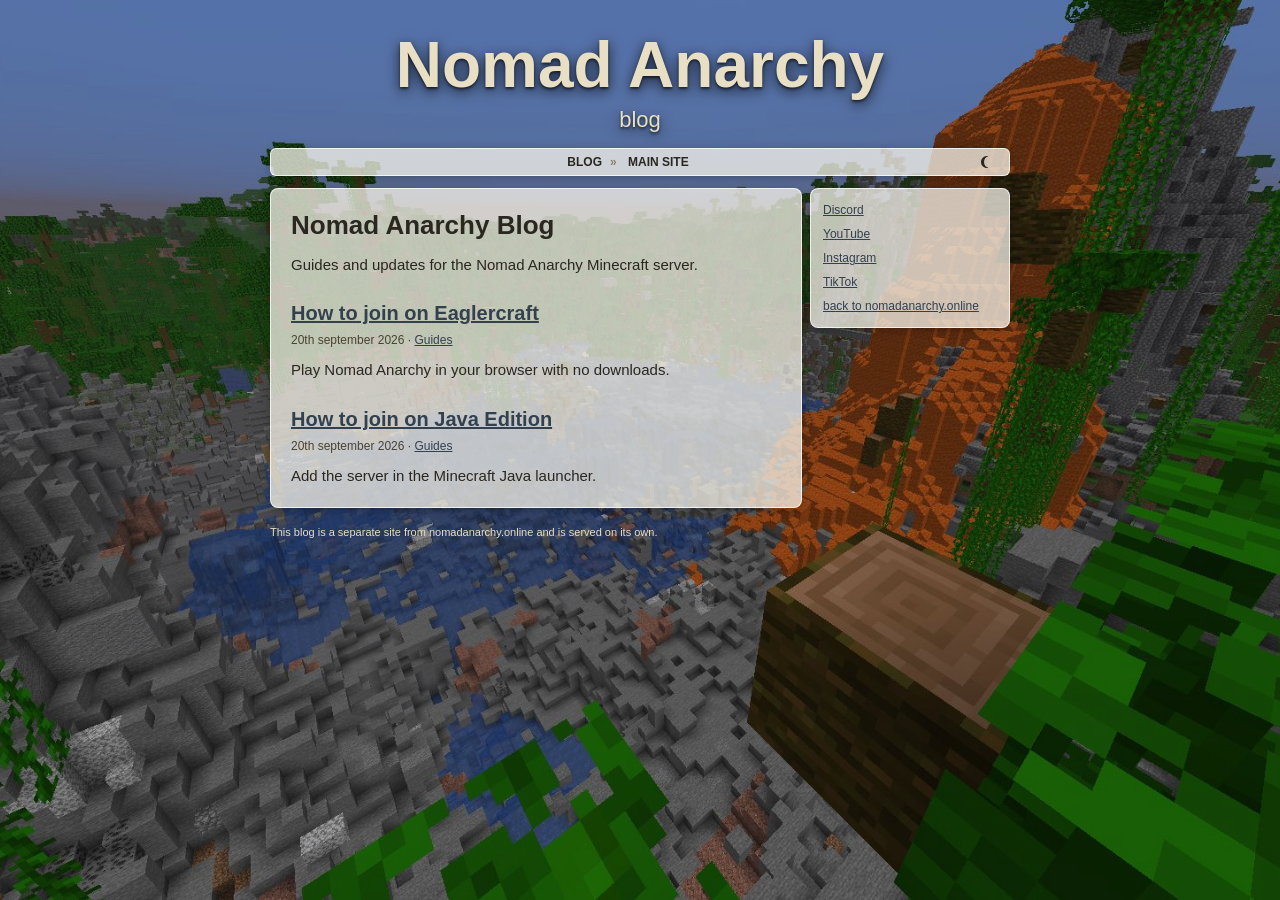
==== index.html @ f5093957 "blog" ====
<!DOCTYPE html>
<html lang="en">
<head>
    <meta charset="utf-8">
    <meta name="viewport" content="width=device-width, initial-scale=1">
    <title>Nomad Anarchy Blog</title>
    <meta name="description" content="Guides for playing on the Nomad Anarchy Minecraft server, including how to join on Eaglercraft and on Java Edition.">
    <link rel="canonical" href="https://blog.nomadanarchy.online/">
    <meta property="og:type" content="website">
    <meta property="og:site_name" content="Nomad Anarchy Blog">
    <meta property="og:title" content="Nomad Anarchy Blog">
    <meta property="og:description" content="Guides for playing on the Nomad Anarchy Minecraft server, including how to join on Eaglercraft and on Java Edition.">
    <meta property="og:url" content="https://blog.nomadanarchy.online/">
    <meta property="og:locale" content="en_US">
    <meta property="og:image" content="https://nomadanarchy.online/logo.png">
    <meta property="og:image:width" content="256">
    <meta property="og:image:height" content="256">
    <meta property="og:image:alt" content="Nomad Anarchy logo">
    <meta name="twitter:card" content="summary">
    <meta name="twitter:title" content="Nomad Anarchy Blog">
    <meta name="twitter:description" content="Guides for playing on the Nomad Anarchy Minecraft server, including how to join on Eaglercraft and on Java Edition.">
    <meta name="twitter:image" content="https://nomadanarchy.online/logo.png">
    <meta name="twitter:image:alt" content="Nomad Anarchy logo">
    <meta name="theme-color" content="#f4f0e4">
    <link rel="icon" href="https://nomadanarchy.online/logo.png" type="image/png">
    <link rel="apple-touch-icon" href="https://nomadanarchy.online/logo.png">
    <script>
    (function () {
        var theme = 'light';
        try {
            var saved = localStorage.getItem('theme');
            if (saved === 'light' || saved === 'dark') theme = saved;
        } catch (e) {}
        document.documentElement.setAttribute('data-theme', theme);
        document.querySelector('meta[name="theme-color"]').setAttribute('content', theme === 'dark' ? '#1a1a1a' : '#f4f0e4');
    })();
    </script>
    <link rel="stylesheet" href="./style.css">
    <script src="./script.js" defer></script>
    <script type="application/ld+json">
    {
      "@context": "https://schema.org",
      "@type": "Blog",
      "@id": "https://blog.nomadanarchy.online/#blog",
      "name": "Nomad Anarchy Blog",
      "url": "https://blog.nomadanarchy.online/",
      "publisher": {
        "@type": "Organization",
        "name": "Nomad Anarchy"
      }
    }
    </script>
</head>
<body>
<a class="skip" href="#main">skip to content</a>
<div class="wrap">
    <header>
        <div class="site-title"><a href="https://nomadanarchy.online" translate="no">Nomad Anarchy</a></div>
        <p class="site-subtitle">blog</p>
        <nav class="nav" aria-label="main">
            <a href="./" aria-current="page">blog</a><span class="nav-sep" aria-hidden="true">&raquo;</span>
            <a href="https://nomadanarchy.online">main site</a>
            <button id="theme-btn" class="theme-btn" type="button" aria-label="switch to dark mode" title="switch to dark mode">
                <svg width="16" height="16" viewBox="0 0 16 16" fill="currentColor" aria-hidden="true" focusable="false"><path d="M7.5 2.2A6 6 0 1 0 7.5 13.8A6 6 0 0 1 7.5 2.2z"/></svg>
            </button>
        </nav>
    </header>
    <div class="layout">
        <div class="content-column">
            <main id="main" class="panel" tabindex="-1">
                <h1><span translate="no">Nomad Anarchy</span> Blog</h1>
                <p>Guides and updates for the <span translate="no">Nomad Anarchy</span> Minecraft server.</p>
                <ul class="post-list">
                    <li>
                        <h2><a href="./posts/how-to-join-eaglercraft/">How to join on Eaglercraft</a></h2>
                        <p class="post-meta"><time datetime="2026-09-20">20th september 2026</time> · <a href="./category/guides/">Guides</a></p>
                        <p>Play <span translate="no">Nomad Anarchy</span> in your browser with no downloads.</p>
                    </li>
                    <li>
                        <h2><a href="./posts/how-to-join-java-edition/">How to join on Java Edition</a></h2>
                        <p class="post-meta"><time datetime="2026-09-20">20th september 2026</time> · <a href="./category/guides/">Guides</a></p>
                        <p>Add the server in the Minecraft Java launcher.</p>
                    </li>
                </ul>
            </main>
        </div>
        <aside class="panel sidebar" aria-label="Nomad Anarchy links">
            <ul>
                <li><a href="https://discord.com/invite/gK5yRMT3C">Discord</a></li>
                <li><a href="https://www.youtube.com/@NomadAnarchy">YouTube</a></li>
                <li><a href="https://www.instagram.com/nomadanarchy/">Instagram</a></li>
                <li><a href="https://www.tiktok.com/@nomadanarchy">TikTok</a></li>
                <li><a href="https://nomadanarchy.online">back to nomadanarchy.online</a></li>
            </ul>
        </aside>
    </div>
    <footer>This blog is a separate site from nomadanarchy.online and is served on its own.</footer>
</div>
</body>
</html>
---- style.css ----
/* Nomad Anarchy Blog. Each theme has its own background image. Light is the default. */
* { box-sizing: border-box; }

html {
    min-height: 100%;
    background-color: #4c6353;
    color-scheme: light;
    scrollbar-width: thin;
    scrollbar-color: #b0a890 #e4e0d0;
}

/* Paths are relative to this stylesheet, not the current page. */
html::before {
    content: "";
    position: fixed;
    inset: 0;
    z-index: -2;
    background: url('./bg-light.jpg') center center / cover no-repeat;
}
html[data-theme="dark"]::before { background-image: url('./bg-dark.jpg'); }

body::before {
    content: "";
    position: fixed;
    inset: 0;
    z-index: -1;
    background: rgba(0,0,0,0.30);
}
html[data-theme="dark"] body::before { background: rgba(0,0,0,0.20); }

body {
    margin: 0;
    font-family: Arial, Helvetica, sans-serif;
    font-size: 15px;
    line-height: 1.5;
    color: #2a2620;
}

a { color: #33404e; text-decoration: underline; }
a:visited { color: #4a3a2c; }
a:hover { color: #1a2028; }
a:focus-visible, button:focus-visible {
    outline: 2px solid #33404e;
    outline-offset: 2px;
}

.wrap {
    width: 100%;
    max-width: 760px;
    margin: 0 auto;
    padding: 30px 10px 20px;
}

.site-title {
    margin: 0;
    text-align: center;
    font-size: 64px;
    line-height: 1.1;
    font-weight: 900;
    color: #e8dfc4;
    text-shadow: 0 2px 3px rgba(0,0,0,0.6), 0 4px 14px rgba(0,0,0,0.7);
}
.site-title a, .site-title a:visited { color: inherit; text-decoration: none; }
.site-subtitle {
    margin: 3px 0 12px;
    text-align: center;
    font-size: 22px;
    color: #e8dfc4;
    text-shadow: 0 2px 3px rgba(0,0,0,0.6), 0 4px 14px rgba(0,0,0,0.7);
}

.nav {
    position: relative;
    margin: 0 0 12px;
    padding: 4px 36px 4px 12px;
    background: rgba(250,247,238,0.74);
    border: 1px solid rgba(255,255,255,0.75);
    border-radius: 6px;
    box-shadow: 0 2px 10px rgba(0,0,0,0.25);
    text-align: center;
    font-size: 12px;
    font-weight: bold;
}
.nav a, .nav a:visited {
    margin: 0 6px;
    color: #2a2620;
    text-transform: uppercase;
    text-decoration: none;
}
.nav a:hover { color: #000; text-decoration: underline; }
.nav-sep { margin: 0 2px; color: #8a8270; }
.theme-btn {
    position: absolute;
    right: 10px;
    top: 50%;
    transform: translateY(-50%);
    padding: 2px;
    border: none;
    background: none;
    color: #2a2620;
    cursor: pointer;
    line-height: 0;
    font: inherit;
}
.theme-btn svg { display: block; }

.layout { display: flex; align-items: flex-start; gap: 8px; }
.content-column { flex: 1; min-width: 0; max-width: 700px; }
.panel {
    background: rgba(250,247,238,0.74);
    border: 1px solid rgba(255,255,255,0.75);
    border-radius: 8px;
    box-shadow: 0 2px 10px rgba(0,0,0,0.25);
    color: #2a2620;
}
main.panel {
    width: 100%;
    max-width: 700px;
    padding: 20px;
    overflow-wrap: anywhere;
}
h1 { margin: 0 0 12px; font-size: 26px; line-height: 1.25; }
h2 { margin: 0 0 5px; font-size: 20px; line-height: 1.3; }
p { margin: 0 0 14px; }
main > :last-child { margin-bottom: 0; }

/* cream text sits directly on the flat background color; if a background photo is added later, add a dim layer (like the main site's) and recheck contrast before removing this comment. */
.breadcrumb {
    margin-bottom: 10px;
    color: #e8dfc4;
    font-size: 11px;
    overflow-wrap: anywhere;
}
.breadcrumb ol {
    display: flex;
    flex-wrap: wrap;
    gap: 3px 0;
    list-style: none;
    margin: 0;
    padding: 0;
}
.breadcrumb li:not(:last-child)::after { content: "\00bb"; margin: 0 6px; }
.breadcrumb a, .breadcrumb a:visited { color: #e8dfc4; }
.breadcrumb a:hover { color: #fff; }
.category-label { margin: 0 0 7px; font-size: 12px; }
.post-meta { margin: 0 0 10px; color: #4a4232; font-size: 12px; }
.post-list { list-style: none; margin: 24px 0 0; padding: 0; }
.post-list > li { margin: 0 0 24px; }
.post-list > li:last-child, .post-list p:last-child { margin-bottom: 0; }
.steps { margin: 0 0 16px; padding-left: 24px; }
.steps li { margin-bottom: 10px; }
.server-address { user-select: all; }

.sidebar {
    flex: 0 0 200px;
    width: 200px;
    padding: 12px;
    font-size: 12px;
    overflow-wrap: anywhere;
}
.sidebar ul { list-style: none; margin: 0; padding: 0; }
.sidebar li { margin-bottom: 6px; }
.sidebar li:last-child { margin-bottom: 0; }
/* cream text sits directly on the flat background color; if a background photo is added later, add a dim layer (like the main site's) and recheck contrast before removing this comment. */
footer { margin-top: 16px; color: #e8dfc4; font-size: 11px; }

.skip { position: absolute; left: -10000px; top: 0; }
.skip:focus {
    position: fixed;
    left: 10px;
    top: 10px;
    z-index: 10;
    padding: 6px 10px;
    background: rgba(250,247,238,0.74);
    border: 1px solid rgba(255,255,255,0.75);
}
.site-title a:focus-visible, .breadcrumb a:focus-visible { outline-color: #e8dfc4; }

::-webkit-scrollbar { width: 10px; }
::-webkit-scrollbar-track { background: #e4e0d0; border: 1px solid #8a8270; }
::-webkit-scrollbar-thumb { background: #b0a890; border: 1px solid #8a8270; }
::-webkit-scrollbar-thumb:hover { background: #9a9280; }

html[data-theme="dark"] {
    background-color: #304125;
    color-scheme: dark;
    scrollbar-color: #3a4250 #1a2028;
}
html[data-theme="dark"] body { color: #e8dfc4; }
html[data-theme="dark"] a { color: #e8dfc4; }
html[data-theme="dark"] a:visited { color: #c8bfa4; }
html[data-theme="dark"] a:hover { color: #fff; }
html[data-theme="dark"] a:focus-visible,
html[data-theme="dark"] button:focus-visible { outline-color: #e8dfc4; }
html[data-theme="dark"] .site-title a,
html[data-theme="dark"] .site-title a:visited { color: inherit; }
html[data-theme="dark"] .panel,
html[data-theme="dark"] .nav,
html[data-theme="dark"] .skip:focus {
    background: rgba(10,10,12,0.6);
    border-color: rgba(255,255,255,0.3);
    color: #e8dfc4;
}
html[data-theme="dark"] .panel,
html[data-theme="dark"] .nav { box-shadow: 0 2px 10px rgba(0,0,0,0.5); }
html[data-theme="dark"] .nav a,
html[data-theme="dark"] .nav a:visited,
html[data-theme="dark"] .theme-btn { color: #e8dfc4; }
html[data-theme="dark"] .nav a:hover { color: #fff; }
html[data-theme="dark"] .nav-sep { color: #555; }
html[data-theme="dark"] .post-meta { color: #a89f84; }
html[data-theme="dark"] .breadcrumb a,
html[data-theme="dark"] .breadcrumb a:visited { color: #e8dfc4; }
html[data-theme="dark"] .breadcrumb a:hover { color: #fff; }
html[data-theme="dark"] ::-webkit-scrollbar-track { background: #1a2028; border-color: #000; }
html[data-theme="dark"] ::-webkit-scrollbar-thumb { background: #3a4250; border-color: #000; }
html[data-theme="dark"] ::-webkit-scrollbar-thumb:hover { background: #4a5260; }

@media (max-width: 900px) {
    .layout { flex-direction: column; }
    .content-column { width: 100%; margin: 0 auto; }
    .sidebar { flex: none; width: 100%; max-width: 700px; margin: 0 auto; }
}
@media (max-width: 600px) {
    .site-title { font-size: 44px; }
}
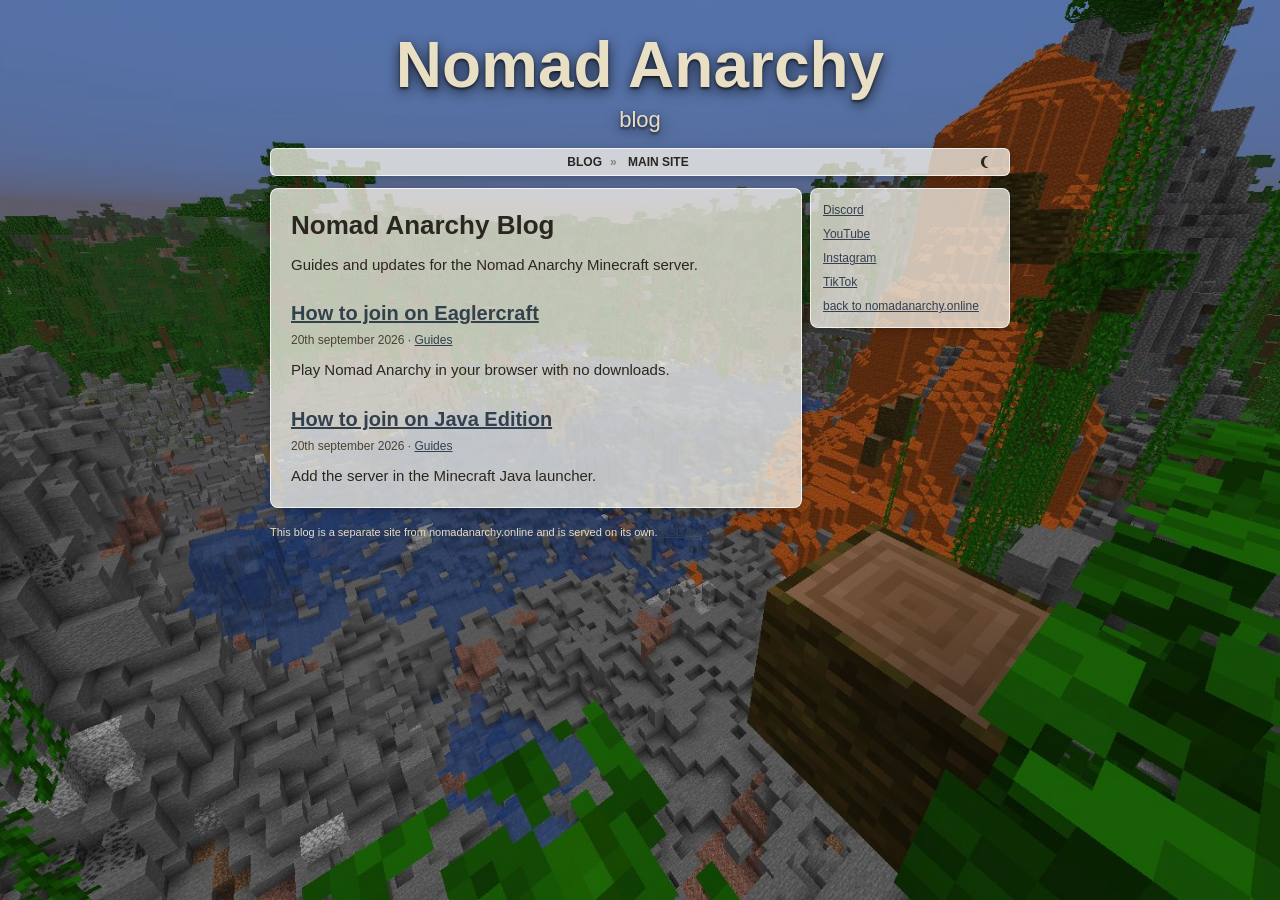
==== commit 289945c5: "rss feed" ====
--- a/index.html
+++ b/index.html
@@ -1,39 +1,45 @@
 <!DOCTYPE html>
 <html lang="en">
+
 <head>
     <meta charset="utf-8">
     <meta name="viewport" content="width=device-width, initial-scale=1">
     <title>Nomad Anarchy Blog</title>
-    <meta name="description" content="Guides for playing on the Nomad Anarchy Minecraft server, including how to join on Eaglercraft and on Java Edition.">
+    <meta name="description"
+        content="Guides for playing on the Nomad Anarchy Minecraft server, including how to join on Eaglercraft and on Java Edition.">
     <link rel="canonical" href="https://blog.nomadanarchy.online/">
+    <link rel="alternate" type="application/rss+xml" title="Nomad Anarchy Blog RSS Feed"
+        href="https://blog.nomadanarchy.online/rss.xml">
     <meta property="og:type" content="website">
     <meta property="og:site_name" content="Nomad Anarchy Blog">
     <meta property="og:title" content="Nomad Anarchy Blog">
-    <meta property="og:description" content="Guides for playing on the Nomad Anarchy Minecraft server, including how to join on Eaglercraft and on Java Edition.">
+    <meta property="og:description"
+        content="Guides for playing on the Nomad Anarchy Minecraft server, including how to join on Eaglercraft and on Java Edition.">
     <meta property="og:url" content="https://blog.nomadanarchy.online/">
     <meta property="og:locale" content="en_US">
-    <meta property="og:image" content="https://nomadanarchy.online/logo.png">
+    <meta property="og:image" content="./logo.png">
     <meta property="og:image:width" content="256">
     <meta property="og:image:height" content="256">
     <meta property="og:image:alt" content="Nomad Anarchy logo">
     <meta name="twitter:card" content="summary">
     <meta name="twitter:title" content="Nomad Anarchy Blog">
-    <meta name="twitter:description" content="Guides for playing on the Nomad Anarchy Minecraft server, including how to join on Eaglercraft and on Java Edition.">
-    <meta name="twitter:image" content="https://nomadanarchy.online/logo.png">
+    <meta name="twitter:description"
+        content="Guides for playing on the Nomad Anarchy Minecraft server, including how to join on Eaglercraft and on Java Edition.">
+    <meta name="twitter:image" content="./logo.png">
     <meta name="twitter:image:alt" content="Nomad Anarchy logo">
     <meta name="theme-color" content="#f4f0e4">
-    <link rel="icon" href="https://nomadanarchy.online/logo.png" type="image/png">
-    <link rel="apple-touch-icon" href="https://nomadanarchy.online/logo.png">
+    <link rel="icon" href="./logo.png" type="image/png">
+    <link rel="apple-touch-icon" href="./logo.png">
     <script>
-    (function () {
-        var theme = 'light';
-        try {
-            var saved = localStorage.getItem('theme');
-            if (saved === 'light' || saved === 'dark') theme = saved;
-        } catch (e) {}
-        document.documentElement.setAttribute('data-theme', theme);
-        document.querySelector('meta[name="theme-color"]').setAttribute('content', theme === 'dark' ? '#1a1a1a' : '#f4f0e4');
-    })();
+        (function () {
+            var theme = 'light';
+            try {
+                var saved = localStorage.getItem('theme');
+                if (saved === 'light' || saved === 'dark') theme = saved;
+            } catch (e) { }
+            document.documentElement.setAttribute('data-theme', theme);
+            document.querySelector('meta[name="theme-color"]').setAttribute('content', theme === 'dark' ? '#1a1a1a' : '#f4f0e4');
+        })();
     </script>
     <link rel="stylesheet" href="./style.css">
     <script src="./script.js" defer></script>
@@ -51,50 +57,59 @@
     }
     </script>
 </head>
+
 <body>
-<a class="skip" href="#main">skip to content</a>
-<div class="wrap">
-    <header>
-        <div class="site-title"><a href="https://nomadanarchy.online" translate="no">Nomad Anarchy</a></div>
-        <p class="site-subtitle">blog</p>
-        <nav class="nav" aria-label="main">
-            <a href="./" aria-current="page">blog</a><span class="nav-sep" aria-hidden="true">&raquo;</span>
-            <a href="https://nomadanarchy.online">main site</a>
-            <button id="theme-btn" class="theme-btn" type="button" aria-label="switch to dark mode" title="switch to dark mode">
-                <svg width="16" height="16" viewBox="0 0 16 16" fill="currentColor" aria-hidden="true" focusable="false"><path d="M7.5 2.2A6 6 0 1 0 7.5 13.8A6 6 0 0 1 7.5 2.2z"/></svg>
-            </button>
-        </nav>
-    </header>
-    <div class="layout">
-        <div class="content-column">
-            <main id="main" class="panel" tabindex="-1">
-                <h1><span translate="no">Nomad Anarchy</span> Blog</h1>
-                <p>Guides and updates for the <span translate="no">Nomad Anarchy</span> Minecraft server.</p>
-                <ul class="post-list">
-                    <li>
-                        <h2><a href="./posts/how-to-join-eaglercraft/">How to join on Eaglercraft</a></h2>
-                        <p class="post-meta"><time datetime="2026-09-20">20th september 2026</time> · <a href="./category/guides/">Guides</a></p>
-                        <p>Play <span translate="no">Nomad Anarchy</span> in your browser with no downloads.</p>
-                    </li>
-                    <li>
-                        <h2><a href="./posts/how-to-join-java-edition/">How to join on Java Edition</a></h2>
-                        <p class="post-meta"><time datetime="2026-09-20">20th september 2026</time> · <a href="./category/guides/">Guides</a></p>
-                        <p>Add the server in the Minecraft Java launcher.</p>
-                    </li>
+    <a class="skip" href="#main">skip to content</a>
+    <div class="wrap">
+        <header>
+            <div class="site-title"><a href="https://nomadanarchy.online" translate="no">Nomad Anarchy</a></div>
+            <p class="site-subtitle">blog</p>
+            <nav class="nav" aria-label="main">
+                <a href="./" aria-current="page">blog</a><span class="nav-sep" aria-hidden="true">&raquo;</span>
+                <a href="https://nomadanarchy.online">main site</a>
+                <button id="theme-btn" class="theme-btn" type="button" aria-label="switch to dark mode"
+                    title="switch to dark mode">
+                    <svg width="16" height="16" viewBox="0 0 16 16" fill="currentColor" aria-hidden="true"
+                        focusable="false">
+                        <path d="M7.5 2.2A6 6 0 1 0 7.5 13.8A6 6 0 0 1 7.5 2.2z" />
+                    </svg>
+                </button>
+            </nav>
+        </header>
+        <div class="layout">
+            <div class="content-column">
+                <main id="main" class="panel" tabindex="-1">
+                    <h1><span translate="no">Nomad Anarchy</span> Blog</h1>
+                    <p>Guides and updates for the <span translate="no">Nomad Anarchy</span> Minecraft server.</p>
+                    <ul class="post-list">
+                        <li>
+                            <h2><a href="./posts/how-to-join-eaglercraft/">How to join on Eaglercraft</a></h2>
+                            <p class="post-meta"><time datetime="2026-09-20">20th september 2026</time> · <a
+                                    href="./category/guides/">Guides</a></p>
+                            <p>Play <span translate="no">Nomad Anarchy</span> in your browser with no downloads.</p>
+                        </li>
+                        <li>
+                            <h2><a href="./posts/how-to-join-java-edition/">How to join on Java Edition</a></h2>
+                            <p class="post-meta"><time datetime="2026-09-20">20th september 2026</time> · <a
+                                    href="./category/guides/">Guides</a></p>
+                            <p>Add the server in the Minecraft Java launcher.</p>
+                        </li>
+                    </ul>
+                </main>
+            </div>
+            <aside class="panel sidebar" aria-label="Nomad Anarchy links">
+                <ul>
+                    <li><a href="https://discord.com/invite/gK5yRMT3C">Discord</a></li>
+                    <li><a href="https://www.youtube.com/@NomadAnarchy">YouTube</a></li>
+                    <li><a href="https://www.instagram.com/nomadanarchy/">Instagram</a></li>
+                    <li><a href="https://www.tiktok.com/@nomadanarchy">TikTok</a></li>
+                    <li><a href="https://nomadanarchy.online">back to nomadanarchy.online</a></li>
                 </ul>
-            </main>
+            </aside>
         </div>
-        <aside class="panel sidebar" aria-label="Nomad Anarchy links">
-            <ul>
-                <li><a href="https://discord.com/invite/gK5yRMT3C">Discord</a></li>
-                <li><a href="https://www.youtube.com/@NomadAnarchy">YouTube</a></li>
-                <li><a href="https://www.instagram.com/nomadanarchy/">Instagram</a></li>
-                <li><a href="https://www.tiktok.com/@nomadanarchy">TikTok</a></li>
-                <li><a href="https://nomadanarchy.online">back to nomadanarchy.online</a></li>
-            </ul>
-        </aside>
+        <footer>This blog is a separate site from nomadanarchy.online and is served on its own. <a
+                href="./rss.xml">RSS feed</a></footer>
     </div>
-    <footer>This blog is a separate site from nomadanarchy.online and is served on its own.</footer>
-</div>
 </body>
-</html>
+
+</html>
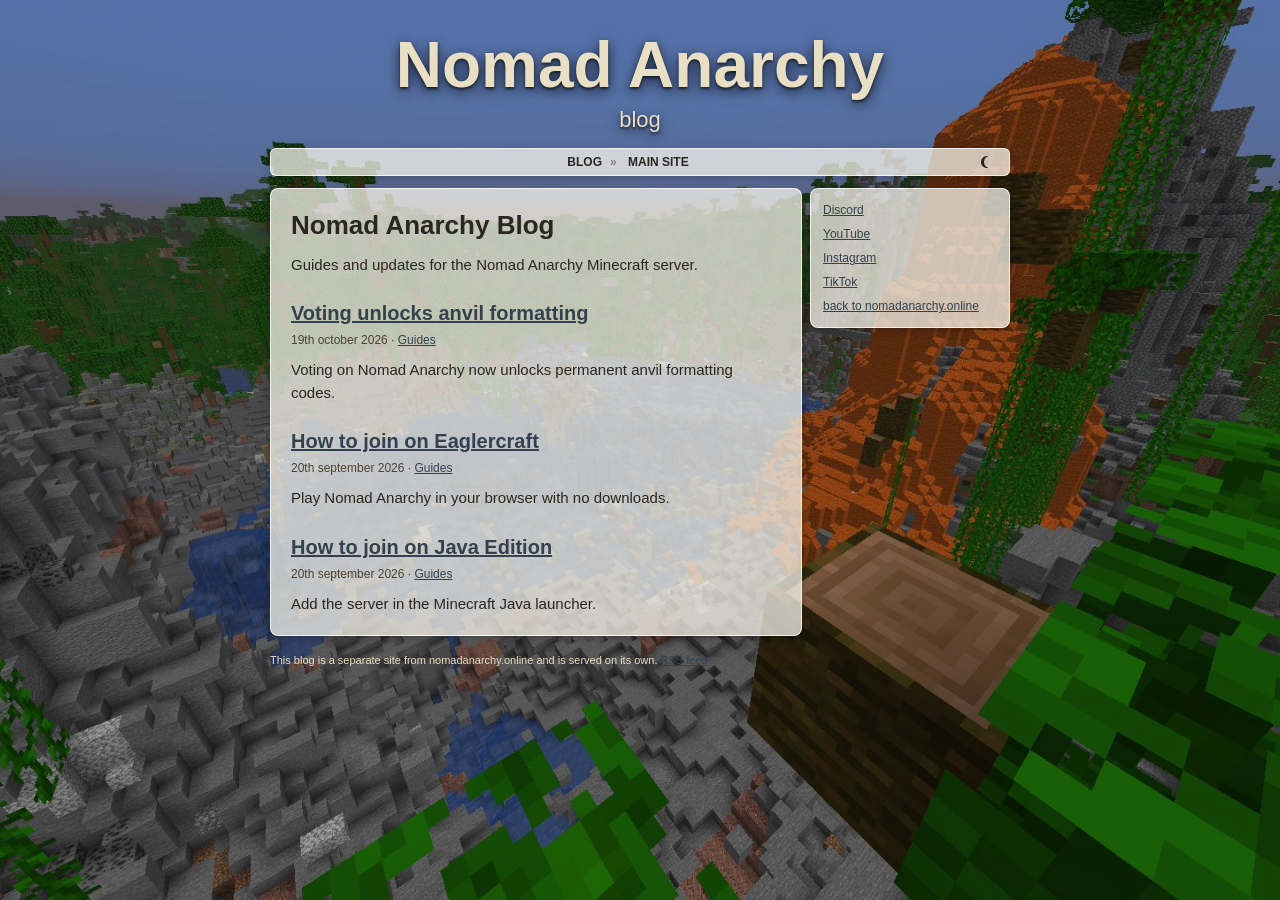
==== commit 10f59ae4: "dsa" ====
--- a/index.html
+++ b/index.html
@@ -83,6 +83,14 @@
                     <p>Guides and updates for the <span translate="no">Nomad Anarchy</span> Minecraft server.</p>
                     <ul class="post-list">
                         <li>
+                            <h2><a href="./posts/voting-unlocks-anvil-formatting/">Voting unlocks anvil formatting</a>
+                            </h2>
+                            <p class="post-meta"><time datetime="2026-09-20">19th october 2026</time> · <a
+                                    href="./category/guides/">Guides</a>
+                            </p>
+                            <p>Voting on Nomad Anarchy now unlocks permanent anvil formatting codes.</p>
+                        </li>
+                        <li>
                             <h2><a href="./posts/how-to-join-eaglercraft/">How to join on Eaglercraft</a></h2>
                             <p class="post-meta"><time datetime="2026-09-20">20th september 2026</time> · <a
                                     href="./category/guides/">Guides</a></p>
@@ -107,8 +115,8 @@
                 </ul>
             </aside>
         </div>
-        <footer>This blog is a separate site from nomadanarchy.online and is served on its own. <a
-                href="./rss.xml">RSS feed</a></footer>
+        <footer>This blog is a separate site from nomadanarchy.online and is served on its own. <a href="./rss.xml">RSS
+                feed</a></footer>
     </div>
 </body>
 
